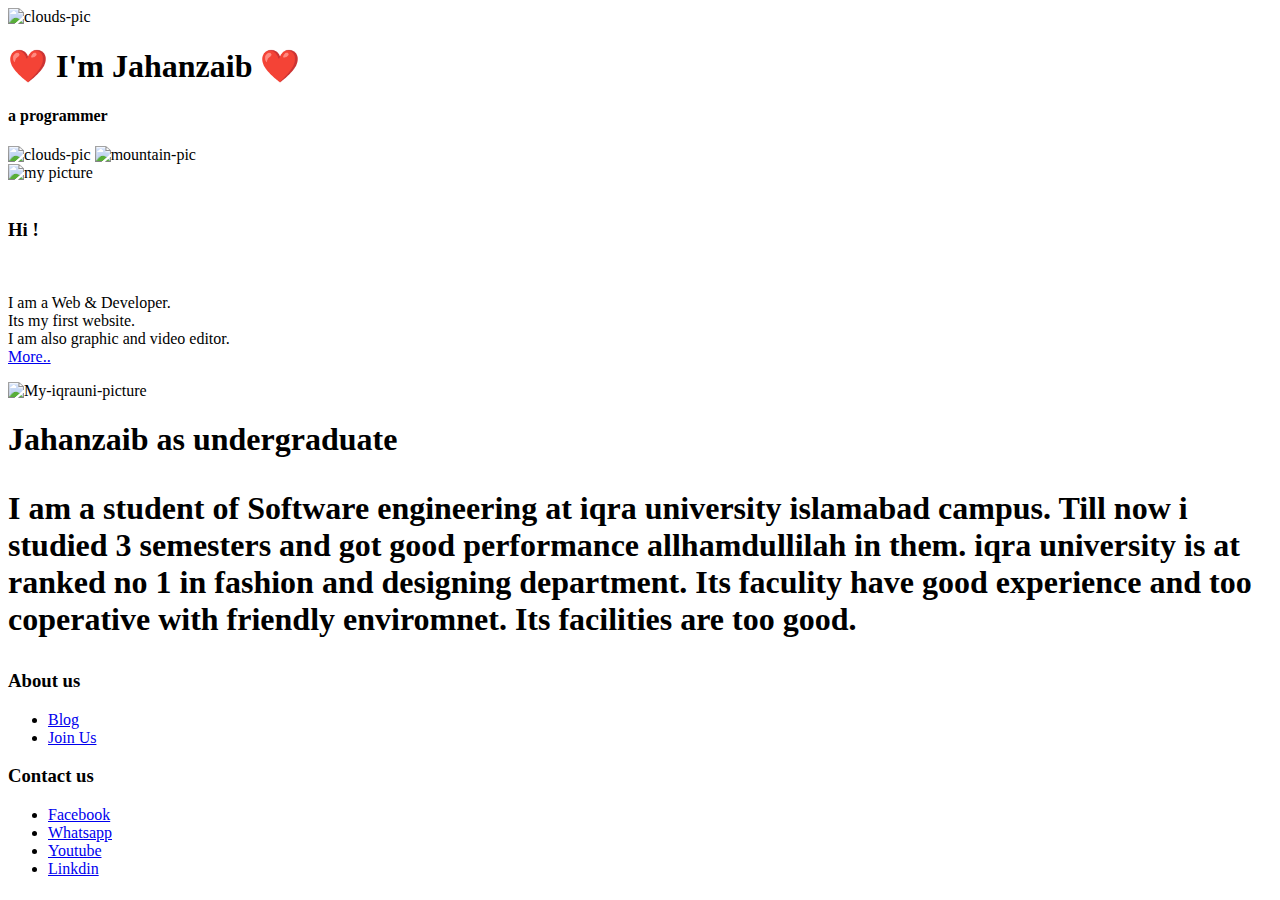
==== MyWebsite.html @ 43da164f "Add initial CV website files" ====
<!DOCTYPE html>
<html>
    <title>❤️Welcome to jahanzaib site❤️</title>
    <head>
   <link rel="stylesheet" type="text/css" href="css/MyWebsite.css">
   <link rel="stylesheet" href="css/animate.css">
   <link rel="icon" type="ico" href="css/favicon.ico">
   
    </head>
    <body>
     <div class="top-container">
        <img class="clouds1" src="css/Untitled-2.png"  alt="clouds-pic">
        <h1>❤️ I'm Jahanzaib ❤️</h1>
        <h4>a <span class="pro">pro</span>grammer</h4>
        <img class="clouds" src="css/Untitled-2.png"  alt="clouds-pic">
        <img src="css/mountains3.png"  alt="mountain-pic">
     </div>
     <div class="middel-container wow"  >
        <img class="myimg" src="css/mylogo.png" class=" wow animate__fadeInDown" alt="my picture"><br><br>
        <h3 class=" wow animate__fadeInDown">Hi !</h3><br>
        <p class=" wow animate__fadeInDown">I am a Web & Developer.<br> Its my first website.<br> I am also graphic and video editor.
       <br>  <a class="more"  href="startup.html">More..</a>  </p>
     </div>
     <div class="bottom-container">
      <img class="iqrau" src="css/myiqra.JPG" alt="My-iqrauni-picture">
      <div class="content">
         <h1 class="iqrauni">Jahanzaib as undergraduate</h>
         <p class="aboutiqra">I am a student of Software engineering at iqra university islamabad campus.
            Till now i studied 3 semesters and got good performance allhamdullilah in them.
            iqra university is at ranked no 1 in fashion and designing department.
            Its faculity have good experience and too coperative with friendly enviromnet.
            Its facilities are too good.
         </div>
         </p>
     </div>
     <script src="js/min.js"></script>
     <script> WOW().init();</script>
    </body>
    <body class="foot">
      <footer class="footer">
        <div class="container">
           <div class="row">
                <div class="footer-col">
                  <h3> About us  </h3>
                  <ul>
                  <li><a href="startup.html">Blog</a></li> 
                  <li><a href="Registration form.html">Join Us</a></li> 
                  </ul>
                 </div>
                 <div class="footer-col">
                  <h3> Contact us  </h3>
                  <ul>
                  <li><a href="https://www.facebook.com/Shezi510"> Facebook</a></li> 
                  <li><a href="https://bit.ly/3AzyNuV">Whatsapp</a></li> 
                  <li><a href="https://www.youtube.com/channel/UC4D0Chyaqvw89omiYOrtuQA">Youtube</a></li> 
                  <li><a href="https://www.linkedin.com/messaging/thread/new/">Linkdin</a></li> 
                  </ul>
                 </div>
      
      
              </div>
      
      
      
      
          </div>
         
      
      
      </footer>
      
      
      
      </body>
      
      
    
</html>
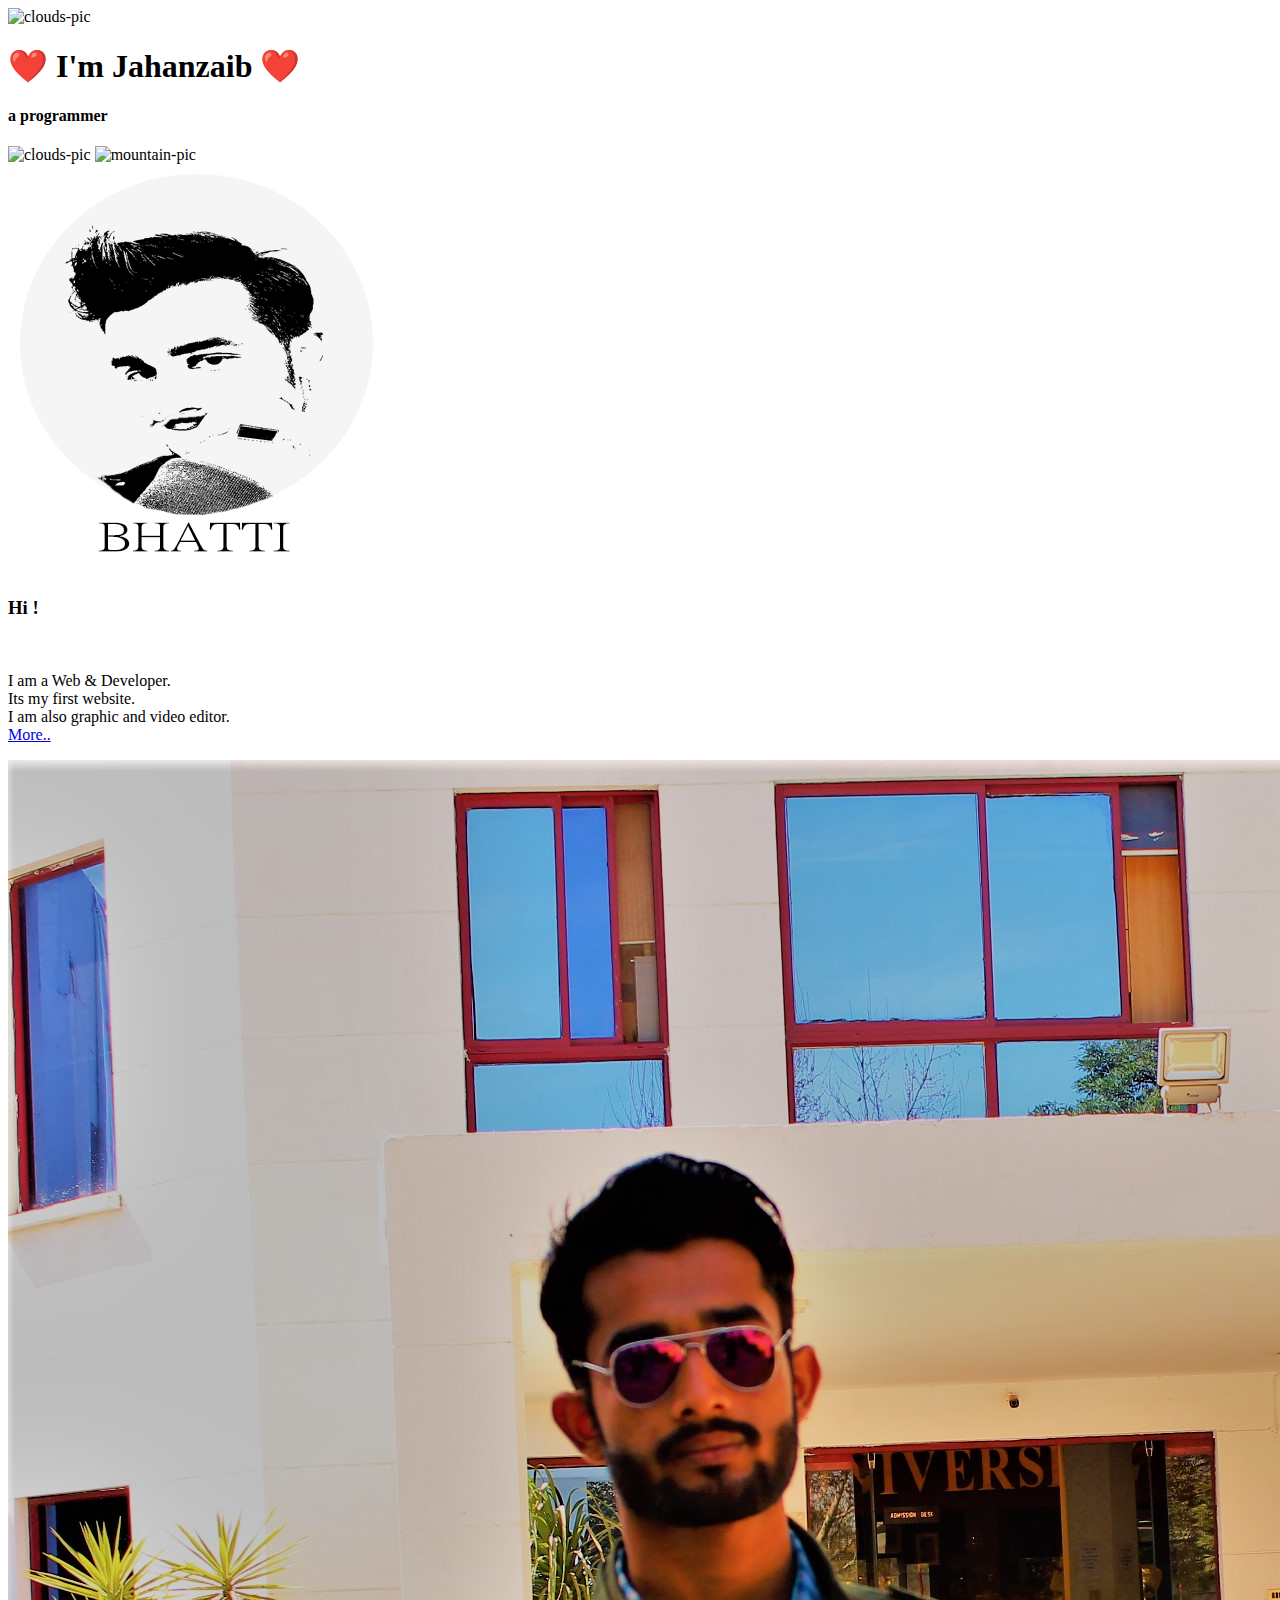
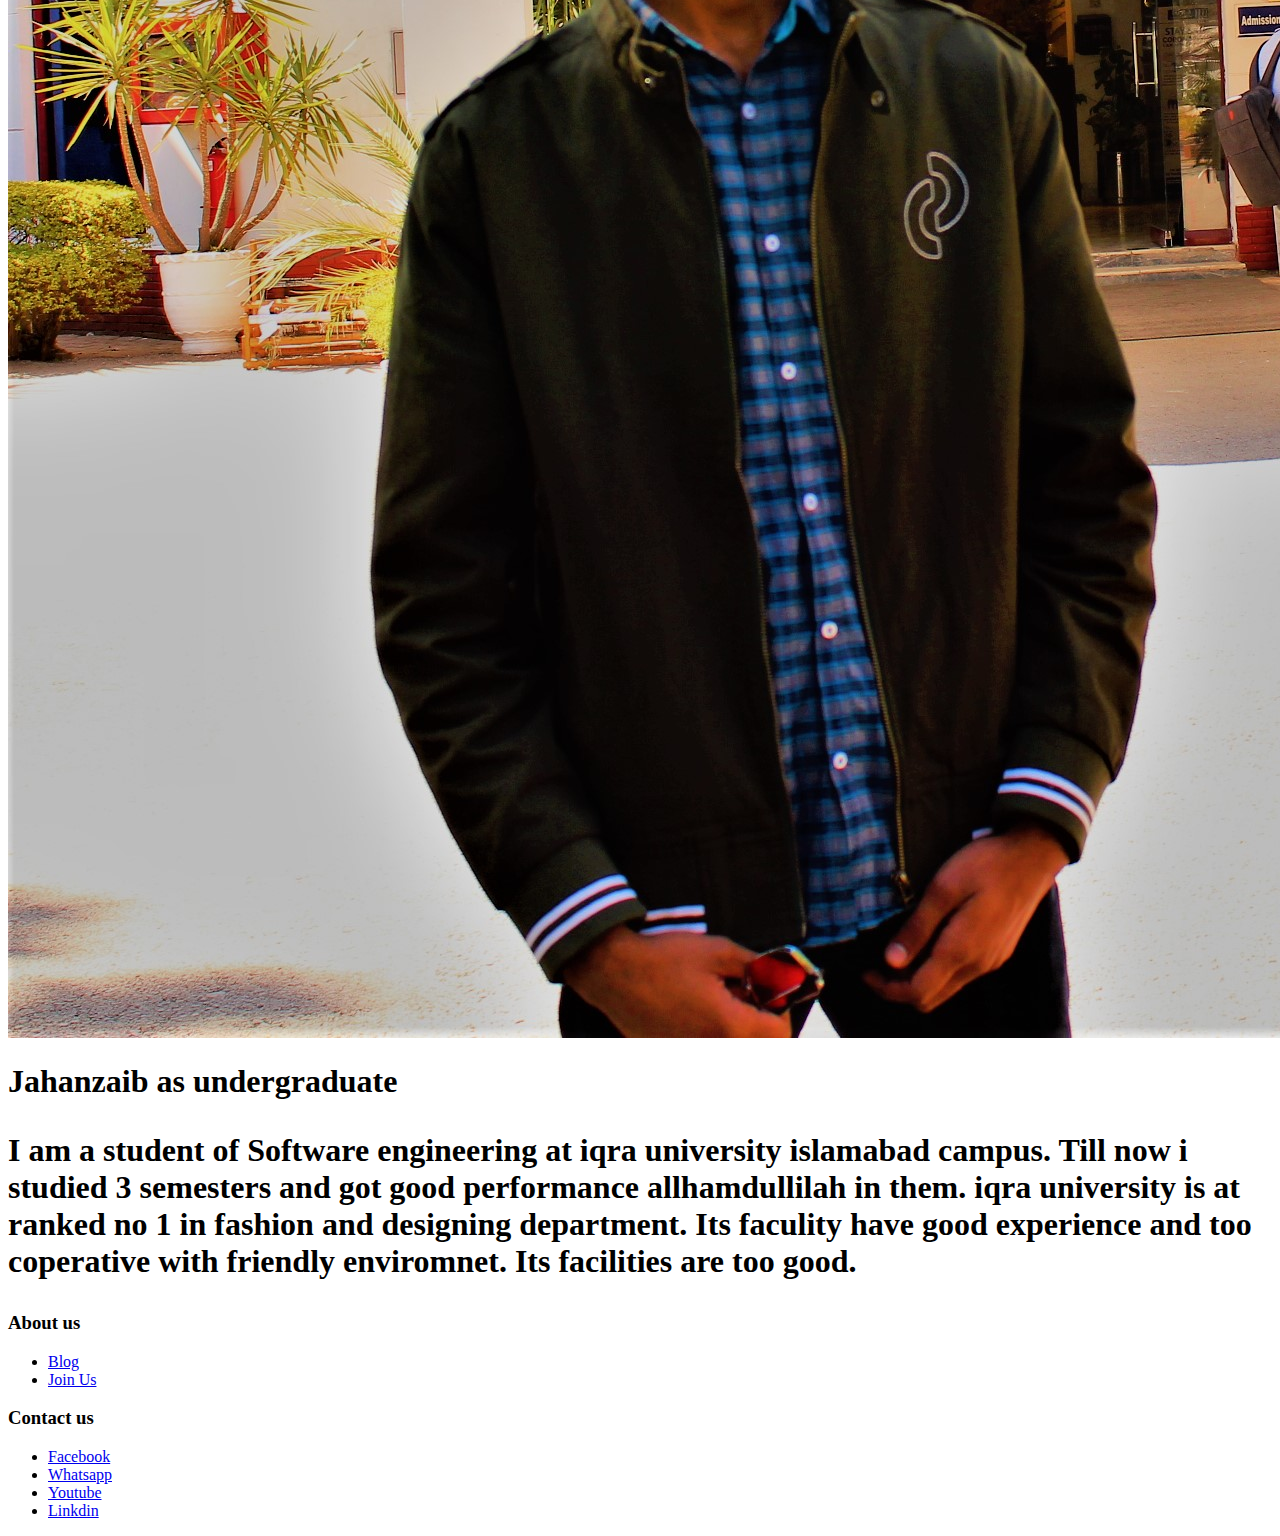
==== commit ebeb7279: "update" ====
--- a/MyWebsite.html
+++ b/MyWebsite.html
@@ -9,20 +9,20 @@
     </head>
     <body>
      <div class="top-container">
-        <img class="clouds1" src="css/Untitled-2.png"  alt="clouds-pic">
+        <img class="clouds1" src="img/Untitled-2.png"  alt="clouds-pic">
         <h1>❤️ I'm Jahanzaib ❤️</h1>
         <h4>a <span class="pro">pro</span>grammer</h4>
-        <img class="clouds" src="css/Untitled-2.png"  alt="clouds-pic">
+        <img class="clouds" src="img/Untitled-2.png"  alt="clouds-pic">
         <img src="css/mountains3.png"  alt="mountain-pic">
      </div>
      <div class="middel-container wow"  >
-        <img class="myimg" src="css/mylogo.png" class=" wow animate__fadeInDown" alt="my picture"><br><br>
+        <img class="myimg" src="img/mylogo.png" class=" wow animate__fadeInDown" alt="my picture"><br><br>
         <h3 class=" wow animate__fadeInDown">Hi !</h3><br>
         <p class=" wow animate__fadeInDown">I am a Web & Developer.<br> Its my first website.<br> I am also graphic and video editor.
        <br>  <a class="more"  href="startup.html">More..</a>  </p>
      </div>
      <div class="bottom-container">
-      <img class="iqrau" src="css/myiqra.JPG" alt="My-iqrauni-picture">
+      <img class="iqrau" src="img/myiqra.JPG" alt="My-iqrauni-picture">
       <div class="content">
          <h1 class="iqrauni">Jahanzaib as undergraduate</h>
          <p class="aboutiqra">I am a student of Software engineering at iqra university islamabad campus.
@@ -75,4 +75,4 @@
       
       
     
-</html>+</html>
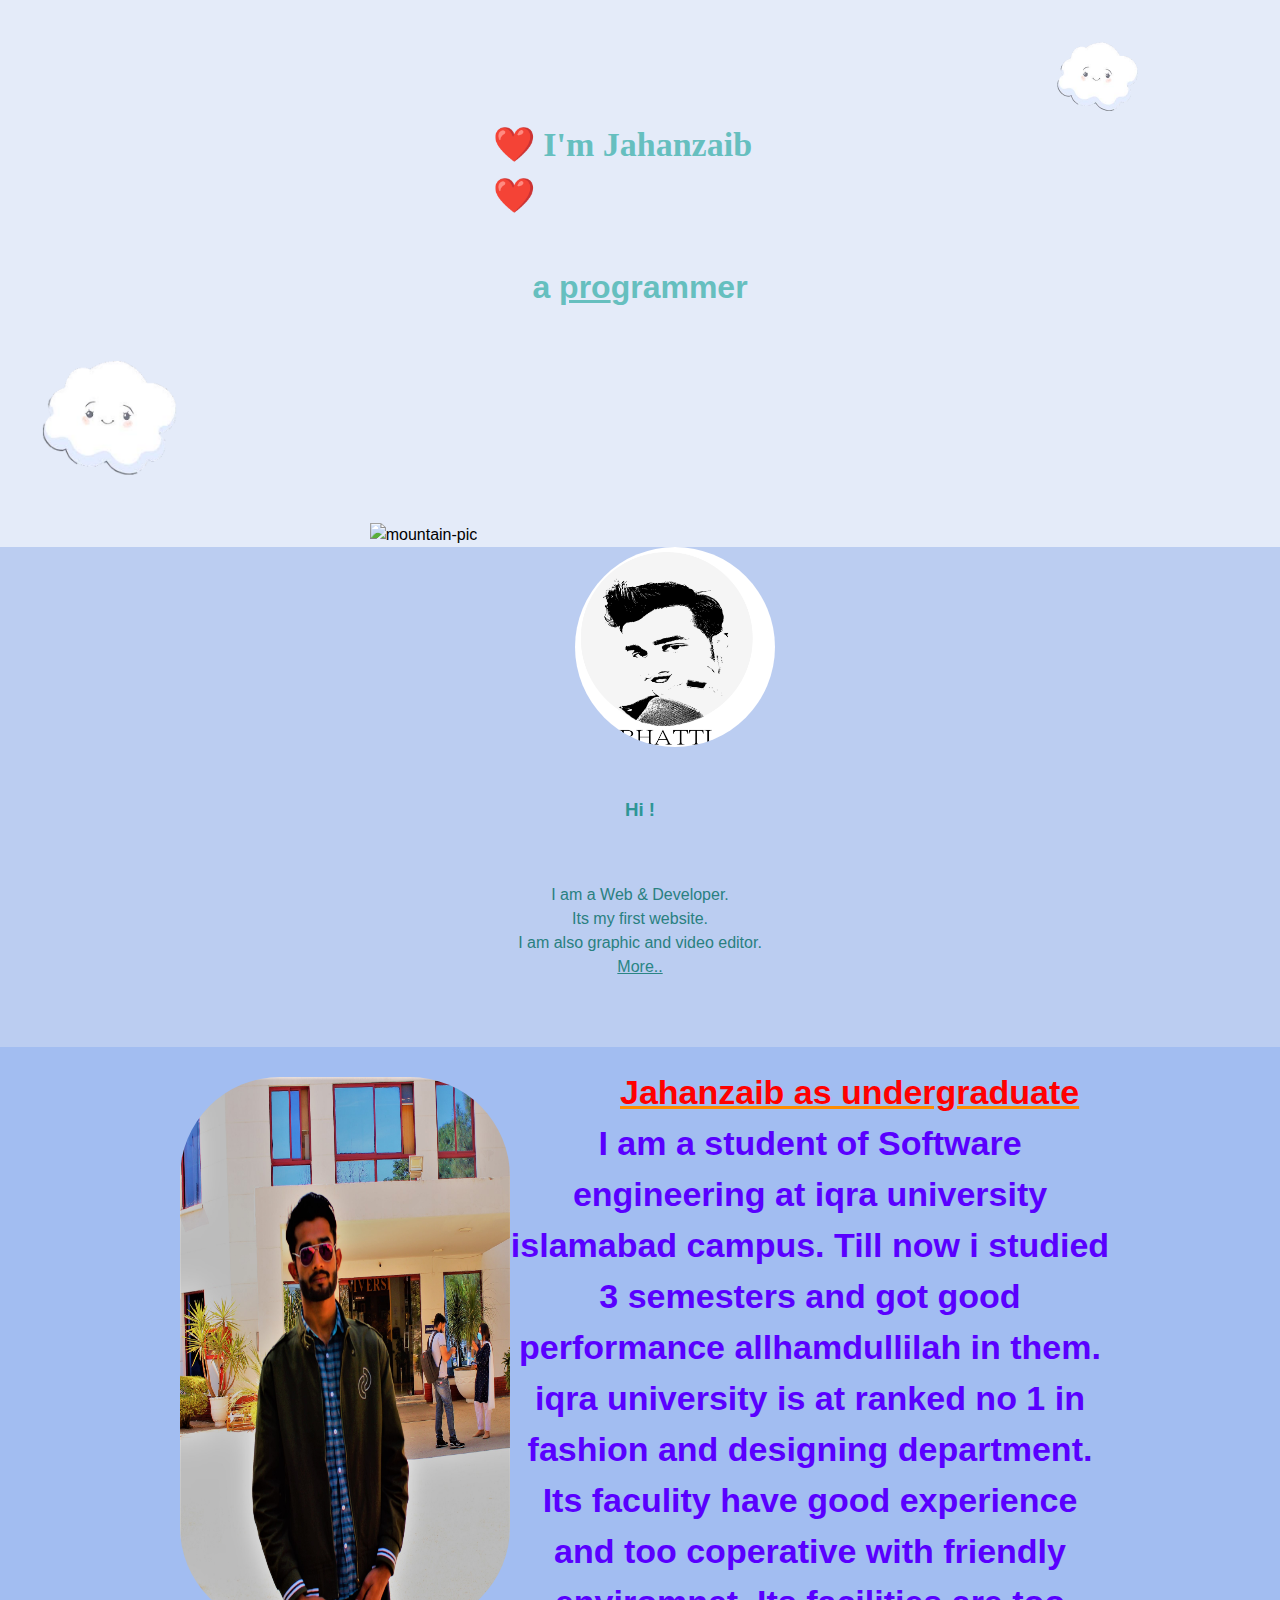
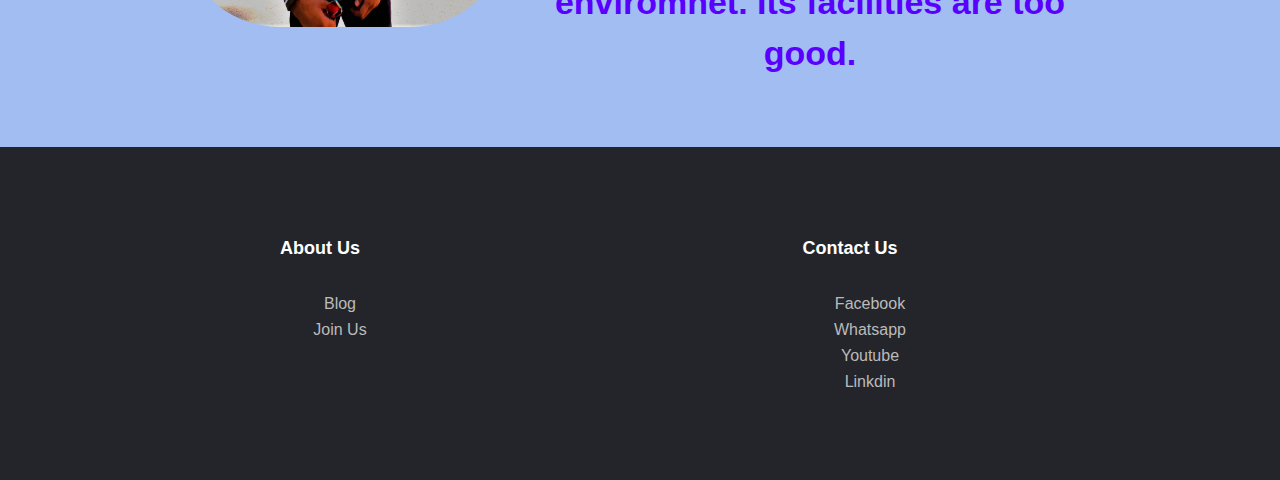
==== commit e98b35dc: "bhd" ====
--- a/MyWebsite.html
+++ b/MyWebsite.html
@@ -2,7 +2,7 @@
 <html>
     <title>❤️Welcome to jahanzaib site❤️</title>
     <head>
-   <link rel="stylesheet" type="text/css" href="css/MyWebsite.css">
+   <link rel="stylesheet" type="text/css" href="MyWebsite.css">
    <link rel="stylesheet" href="css/animate.css">
    <link rel="icon" type="ico" href="css/favicon.ico">
    
--- a/MyWebsite.css
+++ b/MyWebsite.css
@@ -0,0 +1,198 @@
+body{
+    margin: 0;
+}
+h1{
+    font-size: 34px;
+    color:  #66BFBF;;
+    width: 23%;
+    margin: -3% auto 0 auto;
+   font-family:Copperplate, Papyrus, fantasy;
+   /* font-size:xx-large;
+   font-size: 43px; */
+}
+h4{
+    text-align: center;
+    font-size: 2.0rem;
+    color: #66BFBF;
+
+}
+.top-container{
+    background:#e4ebf9 ;
+}
+.pro{
+    text-decoration: underline;
+}
+.clouds{
+    margin: -5% 10% 0% -1%;
+
+width: 250px;
+height:250px;
+}
+.clouds1{
+    position: relative;
+    margin: 0% 0% 0% 80%;
+    width: 150px;
+    height:150px
+}
+img{
+    width: 1345px;
+    height: 250px;
+
+}
+
+
+.middel-container{
+ height: 500px;
+ background:#bbcdf1
+}
+.myimg{
+    border-radius: 100px;
+    margin: 0px 450px 0px 575px;
+    width:  200px;
+    height: 200px;
+}
+h3{
+    text-align: center;
+    color:rgb(46, 150, 150);
+}
+p{
+    text-align: center;
+    color:rgb(41, 128, 128);
+}
+a{
+    color: rgb(42, 133, 133);
+    text-align: center;
+}
+a:hover{
+     color: blue;
+}
+.iqrauni:hover{
+    color: orange;
+}
+ .iqrauni{
+    color:red;
+    width: 500px;
+    margin: 20px 150px 0 0;
+    float: right;
+    text-decoration: underline darkorange;
+    font-family: sans-serif;
+}
+.aboutiqra:hover{
+   color: #e91e63;
+}
+.aboutiqra{
+   color: rgb(89, 0, 255);
+   text-align: center;
+   font-family: sans-serif;
+   width: 600px; 
+   margin: 0 10px 0 0;
+   float: right;
+}
+.content{
+    margin: 0 10px 0 0;
+    width:600px;
+    float: right;
+}
+.iqrau{
+    border-radius: 100px;
+    margin: 30px 0px 0px 180px;
+    width:  330px;
+    height: 550px;
+}
+.bottom-container{
+ height: 700px;
+ background:#a2bdf1
+}
+/* .footer-heading1{
+    height: 300px;
+    width:300px;
+} */
+*{
+    
+}
+.foot{
+    line-height: 1.5;
+    font-family: 'poppins',sans-serif;
+    margin: 0;
+    padding: 0;
+    box-sizing: border-box;
+}
+.container{
+    max-width: 1170px;
+  
+    margin: auto;
+}
+ul{
+    list-style: none;
+}
+.row{
+    display: flex;
+    flex-wrap: wrap;
+}
+.footer{
+   
+    background: #24252b;
+    padding: 70px 0;
+}
+.footer-col{
+    width: 500px;
+    padding: 0 15px;
+}
+.footer-col h3{
+    font-size: 18px;
+    color: #ffffff;
+    text-transform: capitalize;
+    margin-bottom: 30px;
+}
+.footer-col h4::before{
+    content: '';
+    position: absolute;
+    left: 0;
+    bottom: -10px;
+    background-color: #e91e63;
+    height: 2px;
+    box-sizing: border-box;
+    width: 50%  ;
+}
+.footer-col ul li:not(:last-child){
+    margin-bottom:2px ;
+}
+.footer-col ul li a{
+    font: size 16px;
+    text-transform:capitalize;
+    color: #ffffff;
+    text-decoration: none;
+    font-weight: 300;
+    color: #bbbbbb;
+    display: block;
+   transition: all 0.3s ease;
+}
+.footer-col ul li a:hover{
+color:#ffffff;
+padding-left: 8px;
+
+}
+.fb{
+    left: 0px;
+    width: 20px;
+    height:20px;
+    display: inline;
+}
+.wh{
+    left: 0px;
+    width: 20px;
+    height:20px;
+    display: inline;
+}
+.yo{
+    display: inline;
+    left: 0px;
+    width: 20px;
+    height:20px;
+}
+.li{
+    display: inline;
+    left: 0px;
+    width: 20px;
+    height:20px;
+}